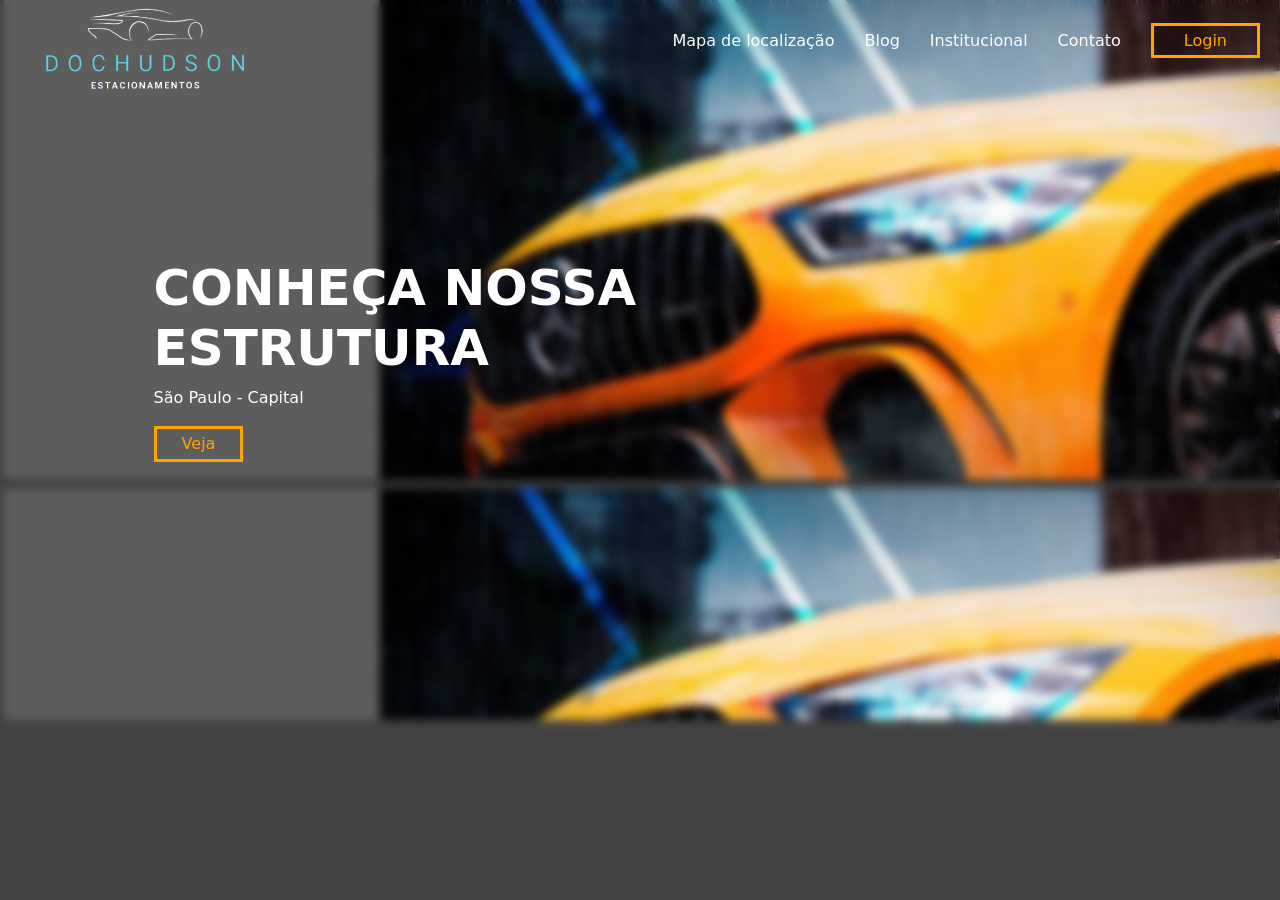
==== Frontend/index.html @ b3f6109a "Add files via upload" ====
<!DOCTYPE html>
<html lang="en">
<head>
    <meta charset="UTF-8">
    <meta http-equiv="X-UA-Compatible" content="IE=edge">
    <meta name="viewport" content="width=device-width, initial-scale=1.0">
    <title>Doc Hudson</title>
    <link rel="icon" href="img/Capturar-removebg-preview 1.png">
    <link rel="stylesheet" href="cssHomePage/header.css">
    <link rel="stylesheet" href="cssHomePage/home.css">
    <link href="https://cdn.jsdelivr.net/npm/bootstrap@5.3.0-alpha1/dist/css/bootstrap.min.css" rel="stylesheet" integrity="sha384-GLhlTQ8iRABdZLl6O3oVMWSktQOp6b7In1Zl3/Jr59b6EGGoI1aFkw7cmDA6j6gD" crossorigin="anonymous">
</head>
<body onresize="checaDispositivo()" onload="checaDispositivo()">
    <header>
        <a href="" class="logo">
            <img src="img/Capturar-removebg-preview 1.png" alt="logoEmpresa">
        </a>

        <img onclick="chamaMenu()" src="img/menu-suspenso.png" class="menu" alt="menu">

        <ul class="retratil">
            <li class="menuItens">Mapa de localização</li>
            <li class="menuItens">Blog</li>
            <li class="menuItens">Institucional</li>
            <li class="menuItens">Contato</li>
            <li><a href="">Login</a></li>
        </ul>
    </header>

    <section class="home">
        <div class="box">
            <div>
                <h1>CONHEÇA NOSSA ESTRUTURA</h1>
                <p>São Paulo - Capital</p>
                <a href="">Veja</a>
            </div>
        </div>
    </section>

    <script src="script.js"></script>
    <script src="https://cdn.jsdelivr.net/npm/bootstrap@5.3.0-alpha1/dist/js/bootstrap.bundle.min.js" integrity="sha384-w76AqPfDkMBDXo30jS1Sgez6pr3x5MlQ1ZAGC+nuZB+EYdgRZgiwxhTBTkF7CXvN" crossorigin="anonymous"></script>
</body>
</html>
---- Frontend/cssHomePage/header.css ----
body{
    background-color: #424242 !important;
}

header{
    height: 100px;
    display: flex;
    align-items: center;
    justify-content: space-between;
    padding: 20px;
    position: fixed;
    top: 0px;
    width: 100vw;
    z-index: 1;
}

header .logo img{
    width: 250px;
    object-fit: contain;
}

header ul{
    display: flex;
    list-style: none;
    gap: 30px;

}
@media (max-width: 800px) {
    header ul{
        position: absolute;
        top: 90px;
        right: -200px;
        flex-direction: column;
        background-color: #424242;
        padding: 30px;
        border-radius: 20px 0px 0px 20px;
        transition: all 0.5s;
    }
}

header .menuItens{
    color: white;
    cursor: pointer;
    border-bottom: solid transparent;
    transition: all 0.5s;
}

header .menuItens:hover{
    border-bottom: solid;
}

header ul li a{
    text-decoration: none;
    color: orange;
    border: solid;
    padding: 5px 30px;
    transition: all 0.5s;
}
header ul li a:hover{
    background-color: orange;
    color: white;
    border: solid transparent;
}

header .menu{
    width: 80px;
    position: absolute;
    right: 10px;
    display: none;
    cursor: pointer;
    transition: all 0.5s;
}
---- Frontend/cssHomePage/home.css ----
.home{
    /* margin-top: 100px; */
    /* padding: 20px 100px; */
    background-image: url(../img/header.png);
    height: 80vh;
    display: flex;
    align-items: center;
    
}
@media (max-width: 900px) {
    .home{
        background-position: -400px 0px;       
    }
}

.home .box{
    backdrop-filter: blur(5px);
    width: 100vw;
    height: 100vh;
    display: flex;
    align-items: center;
}
.home .box div{
    color: white;
    display: flex;
    align-items: flex-start;
    flex-direction: column;
    width: 500px;
    margin-left: 12vw;
}

.home .box div h1{
    font-size: 50px;
    font-weight: bold;
}

.home .box div a{
    text-decoration: none;
    color: orange;
    border: solid;
    padding: 3px 25px;
    transition: all 0.5s;
}
.home .box div a:hover{
    color: white;
    border: solid transparent;
    background-color: orange;
}
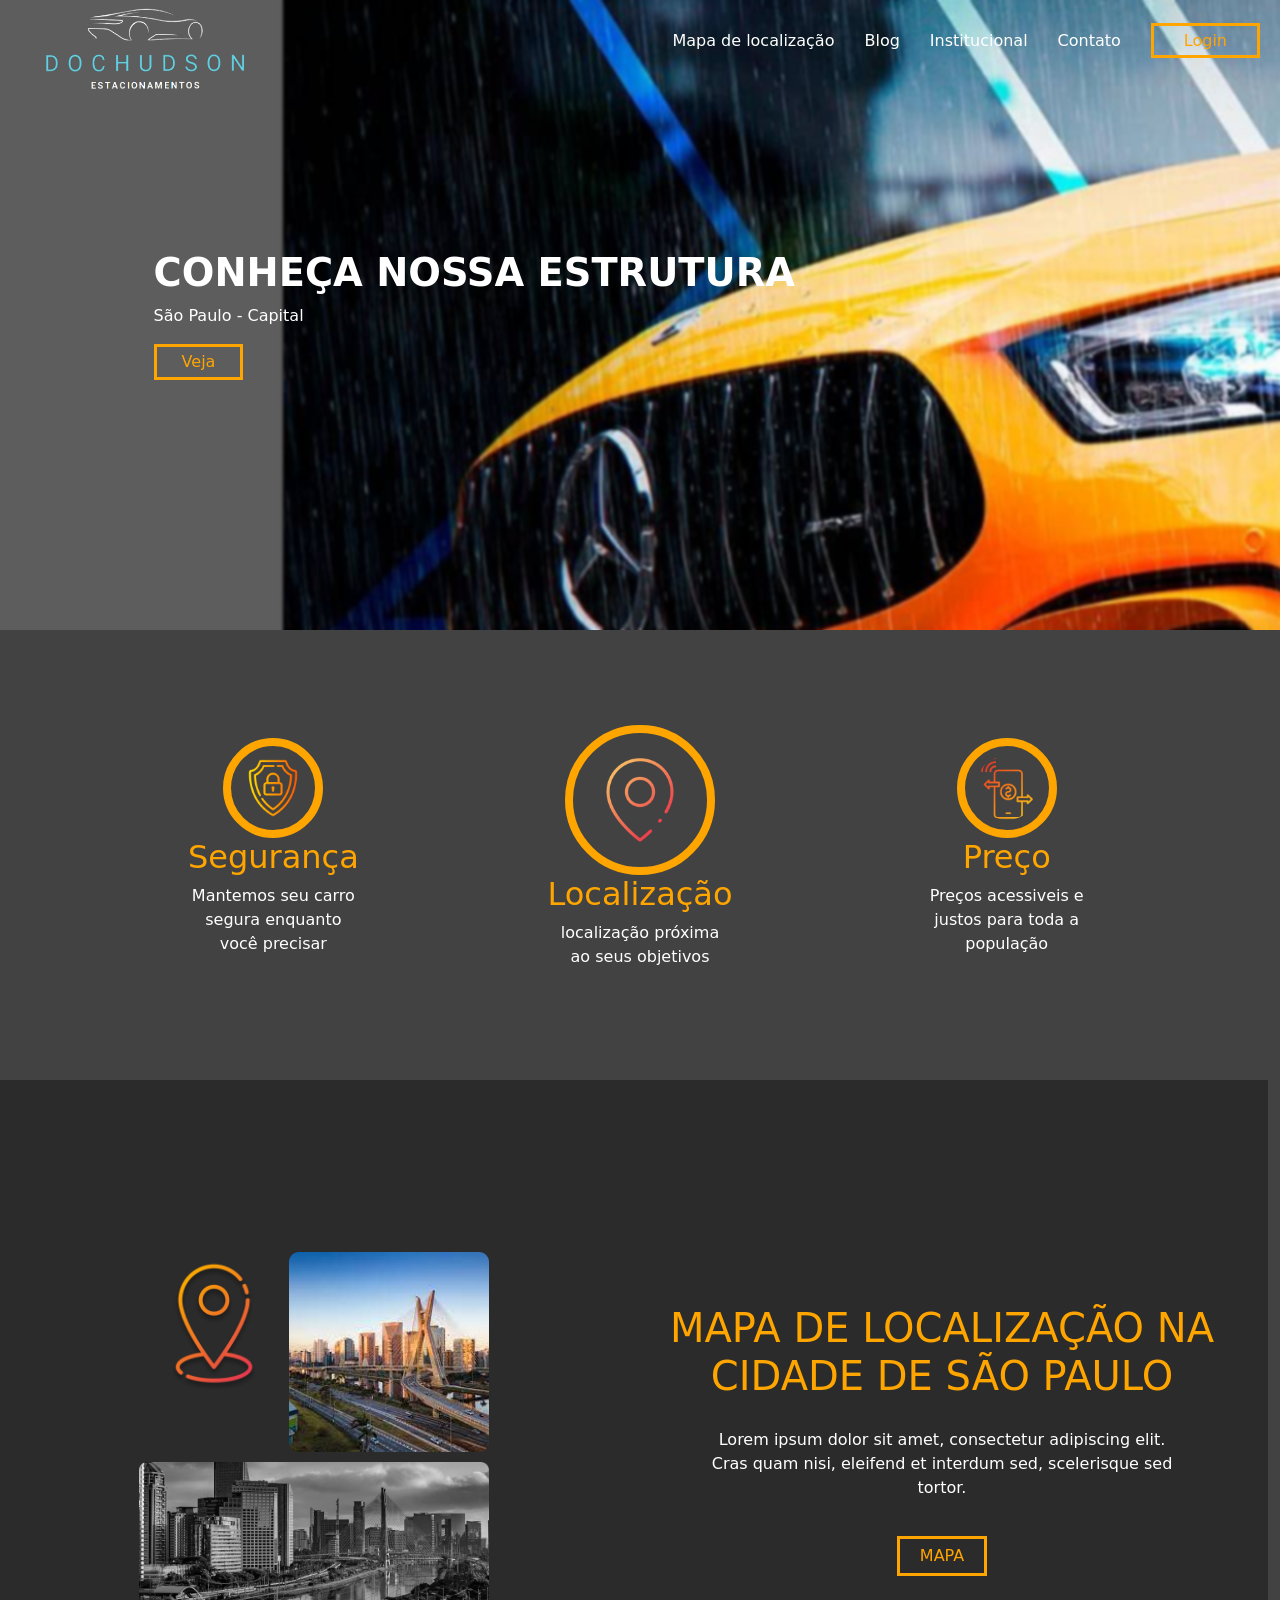
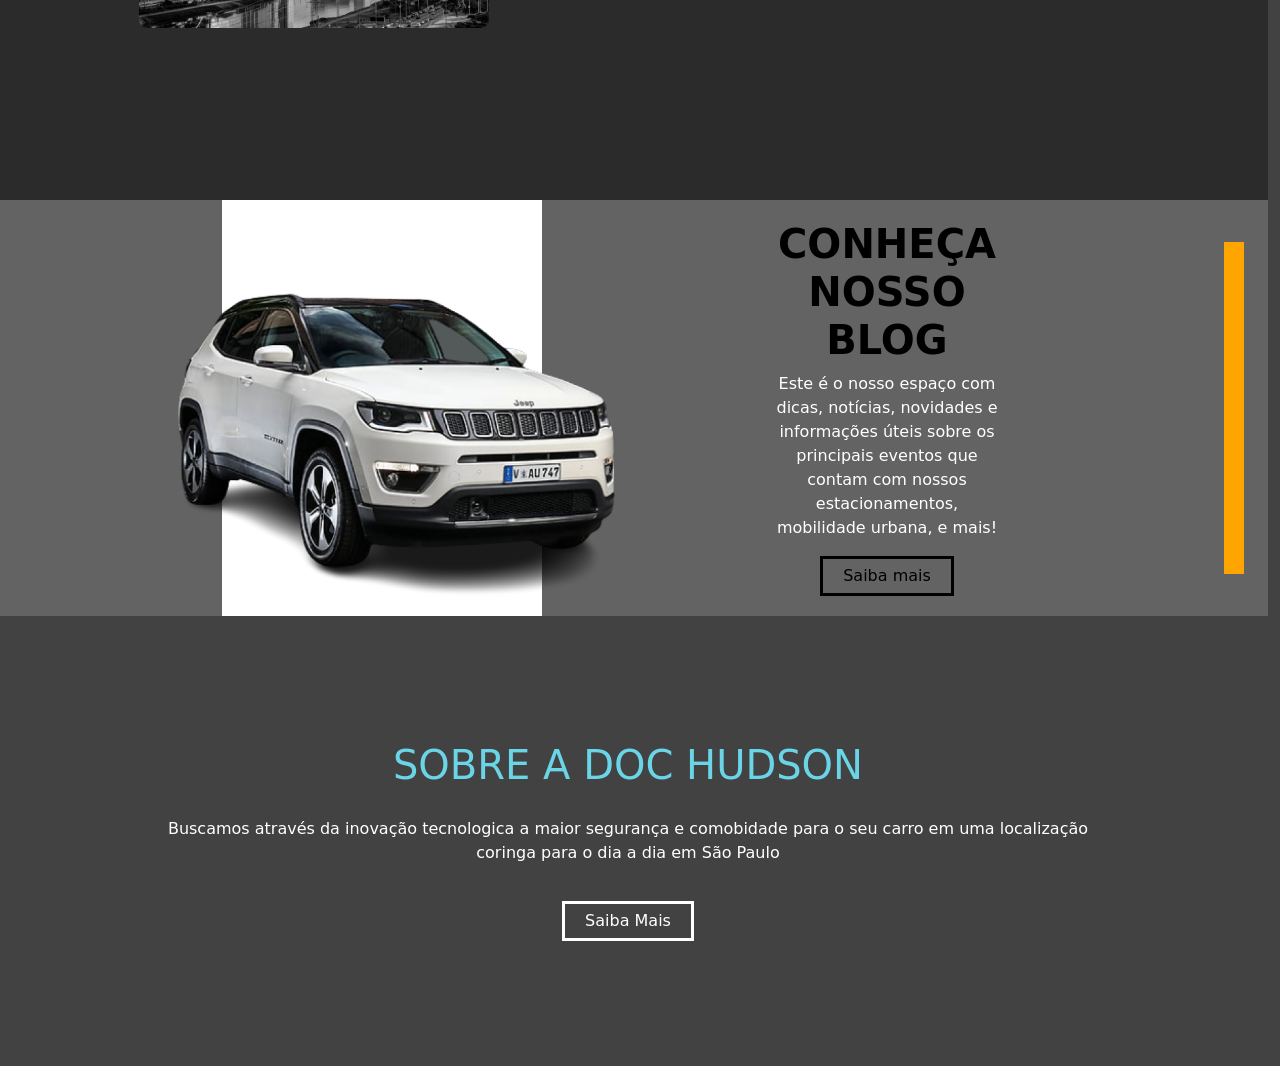
==== commit 422ca324: "Add files via upload" ====
--- a/Frontend/index.html
+++ b/Frontend/index.html
@@ -8,6 +8,10 @@
     <link rel="icon" href="img/Capturar-removebg-preview 1.png">
     <link rel="stylesheet" href="cssHomePage/header.css">
     <link rel="stylesheet" href="cssHomePage/home.css">
+    <link rel="stylesheet" href="cssHomePage/marketing.css">
+    <link rel="stylesheet" href="cssHomePage/blog.css">
+    <link rel="stylesheet" href="cssHomePage/localiza.css">
+    <link rel="stylesheet" href="cssHomePage/instituicao.css">
     <link href="https://cdn.jsdelivr.net/npm/bootstrap@5.3.0-alpha1/dist/css/bootstrap.min.css" rel="stylesheet" integrity="sha384-GLhlTQ8iRABdZLl6O3oVMWSktQOp6b7In1Zl3/Jr59b6EGGoI1aFkw7cmDA6j6gD" crossorigin="anonymous">
 </head>
 <body onresize="checaDispositivo()" onload="checaDispositivo()">
@@ -37,6 +41,69 @@
         </div>
     </section>
 
+    <section class="container row mark">
+      
+      <div class="col-md">
+        <img src="img/ciber-seguranca 1.png" alt="segurança">
+        <h2>Segurança</h2>
+        <p>Mantemos seu carro segura enquanto você precisar</p>
+      </div>
+      
+      <div class="col-md">
+        <img src="img/localizacao 1.png" class="maior" alt="localizacao">
+        <h2>Localização</h2>
+        <p>localização próxima ao seus objetivos</p>
+      </div>
+      
+      <div class="col-md">
+        <img src="img/transferencia-movel 1.png" alt="preço">
+        <h2>Preço</h2>
+        <p>Preços acessiveis e justos para toda a população</p>
+      </div>
+
+    </section>
+
+    <section class="container-fluid row map">
+      <div class="col-md centraGrid">
+        <div class="gridMap">
+          <img src="img/localizacao 2.png" id="item1" alt="seta">
+          <img src="img/Rectangle 59.png" id="item2" alt="cidade">
+          <img src="img/Rectangle 61.png" id="item3" alt="cidade2">
+        </div>
+      </div>
+
+      <div class="col-md descMap">
+        <h2>MAPA DE LOCALIZAÇÃO NA CIDADE DE SÃO PAULO</h2>
+        <p>Lorem ipsum dolor sit amet, consectetur adipiscing elit. Cras quam nisi, eleifend et interdum sed, scelerisque sed tortor. </p>
+        <a href="">MAPA</a>
+      </div>
+    </section>
+
+    <section class="container-fluid row blog">
+      <div class="col-md carImg">
+        <div></div>
+        <img src="img/image-removebg-preview 1.png" alt="carro">
+      </div>
+
+      <div class="col-md descBlog">
+        <h2>CONHEÇA NOSSO BLOG</h2>
+        <p>Este é o nosso espaço com dicas, notícias, novidades e informações úteis sobre os principais eventos que contam com nossos estacionamentos, mobilidade urbana, e mais!</p>
+        <a href="">Saiba mais</a>
+      </div>
+
+      <div class="col-md barra">
+        <div></div>
+      </div>
+    </section>
+
+    <section class="container-fluid row inst">
+      <div>
+        <h2>SOBRE A DOC HUDSON</h2>
+        <p>Buscamos através da inovação tecnologica a maior segurança e comobidade para o seu carro em uma localização coringa para o dia a dia em São Paulo</p>
+        <a href="">Saiba Mais</a>
+      </div>
+    </section>
+
     <script src="script.js"></script>
     <script src="https://cdn.jsdelivr.net/npm/bootstrap@5.3.0-alpha1/dist/js/bootstrap.bundle.min.js" integrity="sha384-w76AqPfDkMBDXo30jS1Sgez6pr3x5MlQ1ZAGC+nuZB+EYdgRZgiwxhTBTkF7CXvN" crossorigin="anonymous"></script>
 </body>
--- a/Frontend/cssHomePage/header.css
+++ b/Frontend/cssHomePage/header.css
@@ -12,6 +12,8 @@
     top: 0px;
     width: 100vw;
     z-index: 1;
+    /* background-color: rgba(127, 255, 212, 0.253); */
+    border-radius: 0px 20px;
 }
 
 header .logo img{
--- a/Frontend/cssHomePage/home.css
+++ b/Frontend/cssHomePage/home.css
@@ -1,48 +1,83 @@
-.home{
-    /* margin-top: 100px; */
-    /* padding: 20px 100px; */
-    background-image: url(../img/header.png);
-    height: 80vh;
-    display: flex;
-    align-items: center;
-    
-}
-@media (max-width: 900px) {
-    .home{
-        background-position: -400px 0px;       
-    }
+::-webkit-scrollbar {
+  width: 10px;
 }
 
-.home .box{
-    backdrop-filter: blur(5px);
-    width: 100vw;
-    height: 100vh;
-    display: flex;
-    align-items: center;
-}
-.home .box div{
-    color: white;
-    display: flex;
-    align-items: flex-start;
-    flex-direction: column;
-    width: 500px;
-    margin-left: 12vw;
+::-webkit-scrollbar-track {
+  background-color: gray;
 }
 
-.home .box div h1{
-    font-size: 50px;
-    font-weight: bold;
+::-webkit-scrollbar-thumb {
+  background-color: #f49555;
+  border-radius: 15px;
 }
 
-.home .box div a{
-    text-decoration: none;
-    color: orange;
-    border: solid;
-    padding: 3px 25px;
-    transition: all 0.5s;
+::-webkit-scrollbar-thumb:hover {
+  background-color: #aaa;
 }
-.home .box div a:hover{
-    color: white;
-    border: solid transparent;
-    background-color: orange;
+
+.home {
+  /* margin-top: 100px; */
+  /* padding: 20px 100px; */
+  background-image: url(../img/header.png);
+  background-repeat: no-repeat;
+  background-size: cover;
+  background-attachment: fixed;
+  background-position: 30% -50px;
+  height: 70vh;
+  display: flex;
+  align-items: center;
+
+}
+
+/* @media (max-width: 900px) {
+  .home {
+    background-position: 50% 0px;
+  }
+} */
+
+.home .box {
+  backdrop-filter: blur(1px);
+  width: 100vw;
+  height: inherit;
+  display: flex;
+  align-items: center;
+}
+
+.home .box div {
+  color: white;
+  display: flex;
+  align-items: flex-start;
+  flex-direction: column;
+  width: fit-content;
+  margin-left: 12vw;
+}
+
+.home .box div h1 {
+  font-size: 3vw;
+  font-weight: bold;
+
+}
+
+@media (max-width: 900px) {
+  .home .box div{
+    margin-left: 20px;
+  }
+
+  .home .box div h1{
+    font-size: 10vw;
+  }
+}
+
+.home .box div a {
+  text-decoration: none;
+  color: orange;
+  border: solid;
+  padding: 3px 25px;
+  transition: all 0.5s;
+}
+
+.home .box div a:hover {
+  color: white;
+  border: solid transparent;
+  background-color: orange;
 }
--- a/Frontend/cssHomePage/marketing.css
+++ b/Frontend/cssHomePage/marketing.css
@@ -0,0 +1,40 @@
+.mark{
+  background-color: #424242 !important;
+  height: 50vh;
+  display: flex;
+  align-items: center;
+  margin: 0 auto !important;
+  padding: 20px !important;
+}
+@media (max-width: 800px) {
+  .mark{
+    height: auto;
+  }
+}
+
+.mark div{
+  display: flex;
+  flex-direction: column;
+  align-items: center;
+}
+
+.mark div img{
+  width: 100px;
+  border: 8px solid orange;
+  border-radius: 50%;
+  padding: 10px;
+}
+
+.mark div .maior{
+  width: 150px;
+}
+
+.mark div h2{
+  color: orange;
+}
+
+.mark div p{
+  color: white;
+  text-align: center;
+  width: 50%;
+}
--- a/Frontend/cssHomePage/blog.css
+++ b/Frontend/cssHomePage/blog.css
@@ -0,0 +1,73 @@
+.blog{
+  background-color: #636363;
+}
+
+.carImg{
+  position: relative;
+  display: flex;
+  justify-content: center;
+}
+
+.carImg div{
+  background-color: white;
+  width: 25vw;
+  height: 100%;
+  position: absolute;
+  z-index: 1;
+}
+@media (max-width: 800px) {
+  .carImg div{
+    display: none;
+  }
+}
+
+.carImg img{
+  width: 50vw;
+  margin-left: 100px;
+  z-index: 2;
+  object-fit: contain;
+}
+
+.descBlog{
+  display: flex;
+  flex-direction: column;
+  align-items: center;
+  justify-content: center;
+  padding: 20px 0px;
+}
+
+.descBlog h2{
+  color: black;
+  font-weight: bold;
+  font-size: 40px;
+  text-align: center;
+}
+
+.descBlog p{
+  text-align: center;
+  color: white;
+}
+
+.descBlog a{
+  color: black;
+  text-decoration: none;
+  border: solid;
+  padding: 5px 20px;
+  transition: all 0.5s;
+}
+
+.descBlog a:hover{
+  border: solid transparent;
+  background-color: white;
+}
+
+.barra{
+  display: flex;
+  align-items: center;
+  justify-content: flex-end;
+}
+.barra div{
+  width: 20px;
+  height: 80%;
+  background-color: orange;
+}
--- a/Frontend/cssHomePage/localiza.css
+++ b/Frontend/cssHomePage/localiza.css
@@ -0,0 +1,83 @@
+.map{
+  height: 80vh;
+  background-color: #2B2B2B;
+  padding: 20px;
+  display: flex;
+  align-items: center;
+}
+@media (max-width: 800px) {
+  .map{
+    height: auto;
+  }
+}
+
+.centraGrid{
+  width: 50vw;
+  display: flex;
+  justify-content: center;
+}
+
+.gridMap{
+  height: fit-content;
+}
+
+.gridMap img{
+  width: 60%;
+}
+
+
+#item1{
+  grid-area: item1;
+  width: 150px;
+}
+#item2{
+  grid-area: item2;
+  width: 200px;
+}
+#item3{
+  grid-area: item3;
+  width: 350px;
+}
+
+.gridMap{
+  display: grid;
+  grid-template-columns: 150px 200px;
+  grid-template-areas: 
+  'item1 item2'
+  'item3 item3';
+  grid-gap: 10px 0px;
+}
+
+.descMap{
+  display: flex;
+  align-items: center;
+  flex-direction: column;
+  gap: 20px 0px;
+  margin: 40px 0px !important;
+}
+
+.descMap h2{
+  color: orange;
+  text-align: center;
+  font-size: 40px;
+}
+
+.descMap p{
+  color: white;
+  text-align: center;
+  width: 80%;
+}
+
+.descMap a{
+  text-decoration: none;
+  color: orange;
+  border: solid;
+  padding: 5px 20px;
+  transition: all 0.5s;
+}
+
+.descMap a:hover{
+  color: white;
+  border: solid transparent;
+  background-color: orange;
+}
--- a/Frontend/cssHomePage/instituicao.css
+++ b/Frontend/cssHomePage/instituicao.css
@@ -0,0 +1,42 @@
+.inst{
+  height: 50vh;
+  display: flex;
+  align-items: center;
+  justify-content: center;
+  background-image: url(../img/Group\ 37.png);
+  background-size: cover;
+  background-attachment: fixed;
+}
+
+.inst div{
+  width: 80%;
+  display: flex;
+  flex-direction: column;
+  align-items: center;
+  gap: 20px 0px;
+}
+
+.inst div h2{
+  color: #69D5E7;
+  font-size: 40px;
+  text-align: center;
+}
+
+.inst div p{
+  text-align: center;
+  color: white;
+}
+
+.inst div a{
+  text-decoration: none;
+  color: white;
+  border: solid;
+  padding: 5px 20px;
+  transition: all 0.5s;
+}
+
+.inst div a:hover{
+  color: black;
+  border: solid transparent;
+  background-color: white;
+}
